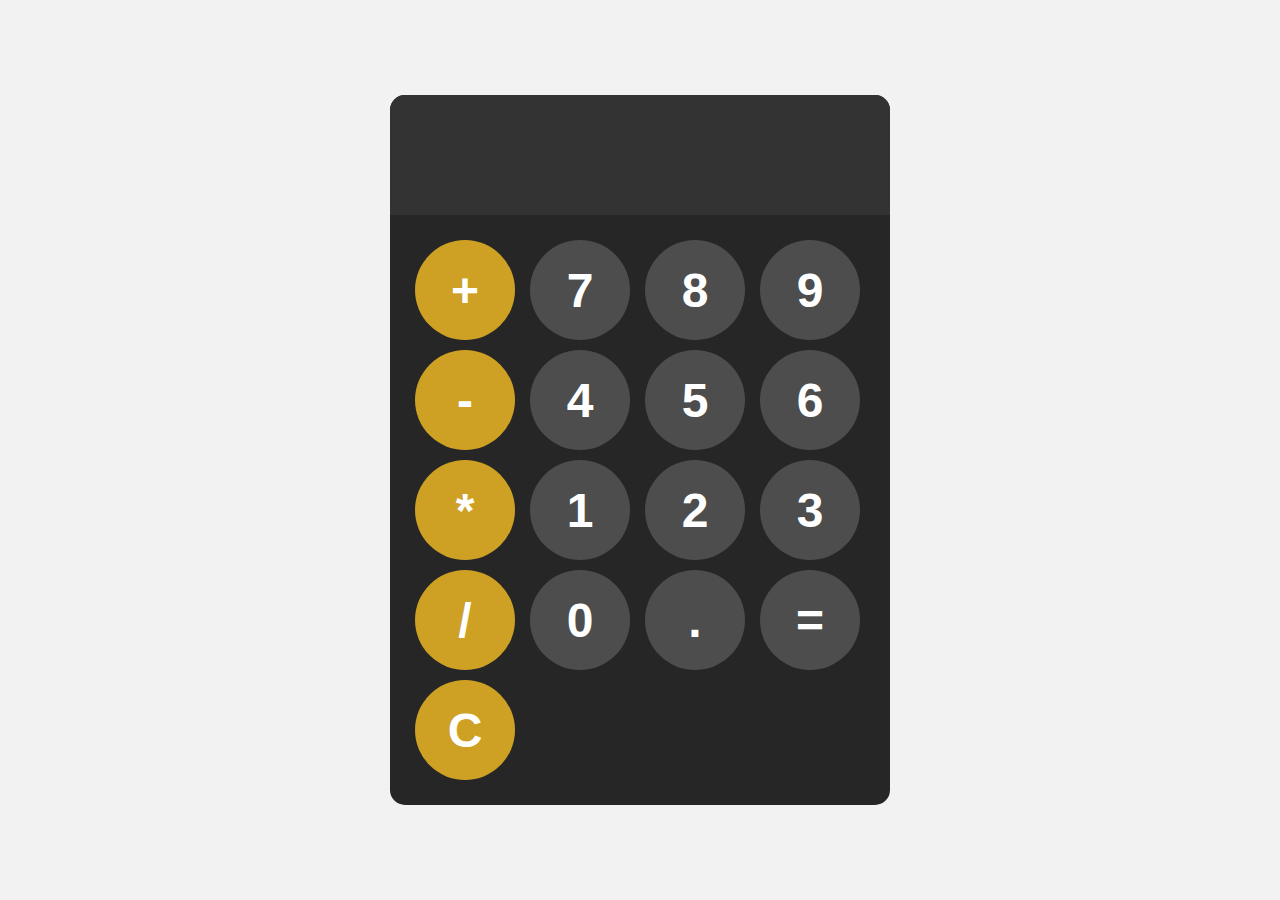
==== Calc/index.html @ 585af47d "Add files via upload" ====
<!DOCTYPE html>
<html lang="en">
<head>
    <meta charset="UTF-8">
    <meta name="viewport" content="width=device-width, initial-scale=1.0">
    <title>Calculator</title>
    <link rel="icon" type="image/x-icon" href="calculator-2017-10-10.avif">
    <link rel="stylesheet" href="style.css">
    
</head>
<body>
    <div class="Calculator">
        <input id="display" readonly>
        <div id="keys">
            <button onclick="appendToDisplay('+')"class="oprtr-btn">+</button>
            <button onclick="appendToDisplay('7')">7</button>
            <button onclick="appendToDisplay('8')">8</button>
            <button onclick="appendToDisplay('9')">9</button>
            <button onclick="appendToDisplay('-')"class="oprtr-btn">-</button>
            <button onclick="appendToDisplay('4')">4</button>
            <button onclick="appendToDisplay('5')">5</button>
            <button onclick="appendToDisplay('6')">6</button>
            <button onclick="appendToDisplay('*')"class="oprtr-btn">*</button>
            <button onclick="appendToDisplay('1')">1</button>
            <button onclick="appendToDisplay('2')">2</button>
            <button onclick="appendToDisplay('3')">3</button>
            <button onclick="appendToDisplay('/')"class="oprtr-btn">/</button>
            <button onclick="appendToDisplay('0')">0</button>
            <button onclick="appendToDisplay('.')">.</button>
            <button onclick="calculate()">=</button>
            <button onclick="clearDisplay()"class="oprtr-btn">C</button>
        </div>
    </div>

    <script src="JS calc.js"></script> 
</body>
</html>
---- Calc/style.css ----
.Calculator{
    font-family: Arial, sans-serif;
    background-color: hsl(0, 0%, 15%);
    border-radius: 15px;
    max-width: 500px;
    max-height: 1500px;
    overflow: hidden;
}
#display{
    width: 100%;
    height: 80px; 
    padding: 20px; 
    font-size: 5rem; 
    text-align: left; 
    border: none;
    background-color: hsl(0, 0%, 20%);
    color: white;
    
    

}
button{
    width:100px ;
    height:100px;
    border-radius: 50px;
    border: none;
    background-color:hsl(0, 0%, 30%) ;
    color:white;
    font-size: 3em;
    font-weight: bold;
    cursor: pointer;
}
button:hover{
    background-color: hsl(0, 0%, 40%);
}
button:active{
    background-color: hsl(0, 0%, 50%);
}

.oprtr-btn{
    background-color: #cea124;
}
.oprtr-btn:hover{
    background-color: hsl(35, 100%, 65%);
}
.oprtr-btn:active{
    background-color: hsl(35, 100%, 75%);
}

#keys{
    display:grid;
    grid-template-columns: repeat(4,1fr);
    gap:10px;
    padding:25px;

}

body{
    margin:0;
    display:flex;
    justify-content: center;
    align-items: center;
    height: 100vh;
    background-color: hsl(0, 0%, 95%);

}
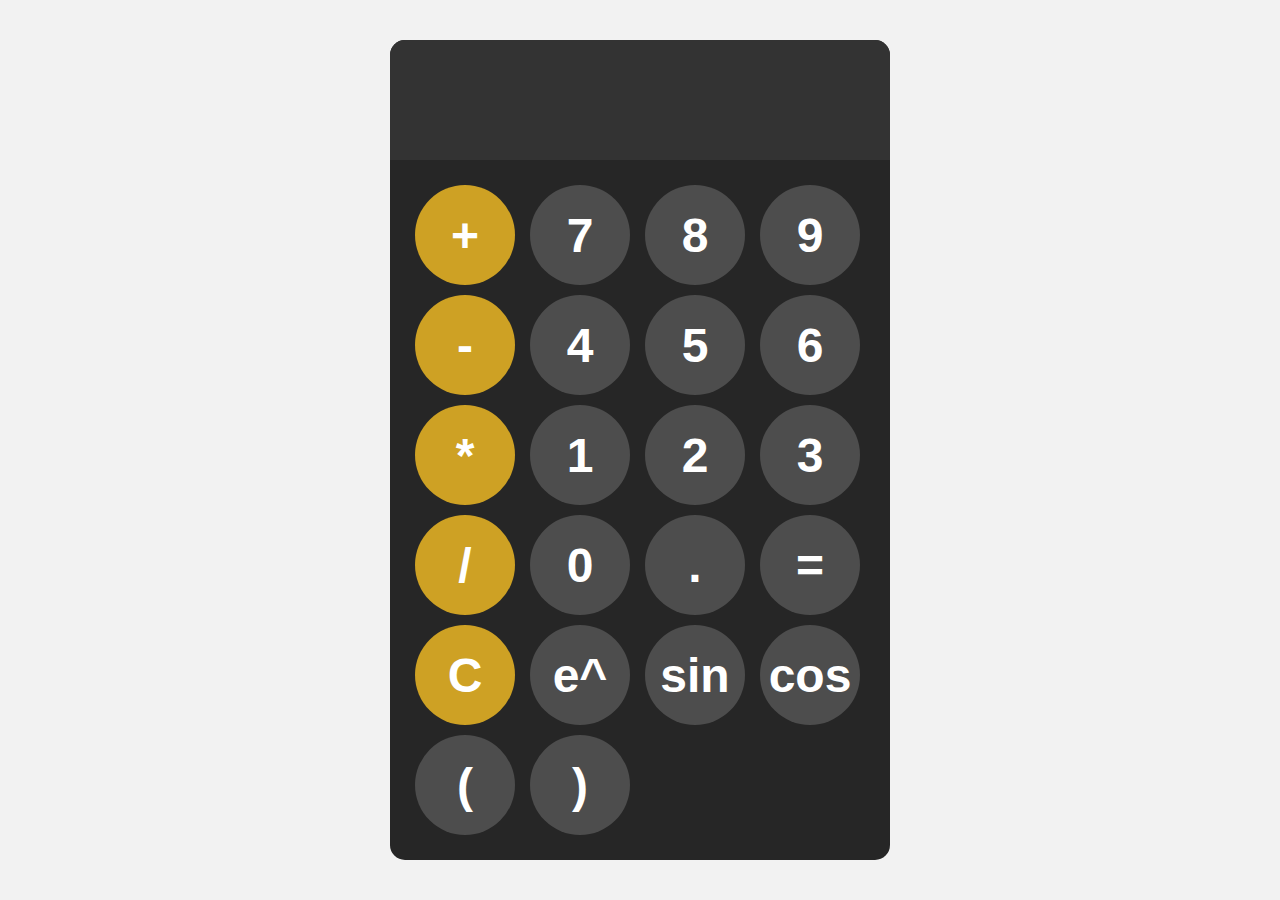
==== commit 50b448e0: "Add files via upload" ====
--- a/Calc/index.html
+++ b/Calc/index.html
@@ -29,6 +29,11 @@
             <button onclick="appendToDisplay('.')">.</button>
             <button onclick="calculate()">=</button>
             <button onclick="clearDisplay()"class="oprtr-btn">C</button>
+            <button onclick="appendToDisplay('e^')">e^</button>
+            <button onclick="appendToDisplay('sin')">sin</button>
+            <button onclick="appendToDisplay('cos')">cos</button>
+            <button onclick="appendToDisplay('(')">(</button>
+            <button onclick="appendToDisplay(')')">)</button>
         </div>
     </div>
 
